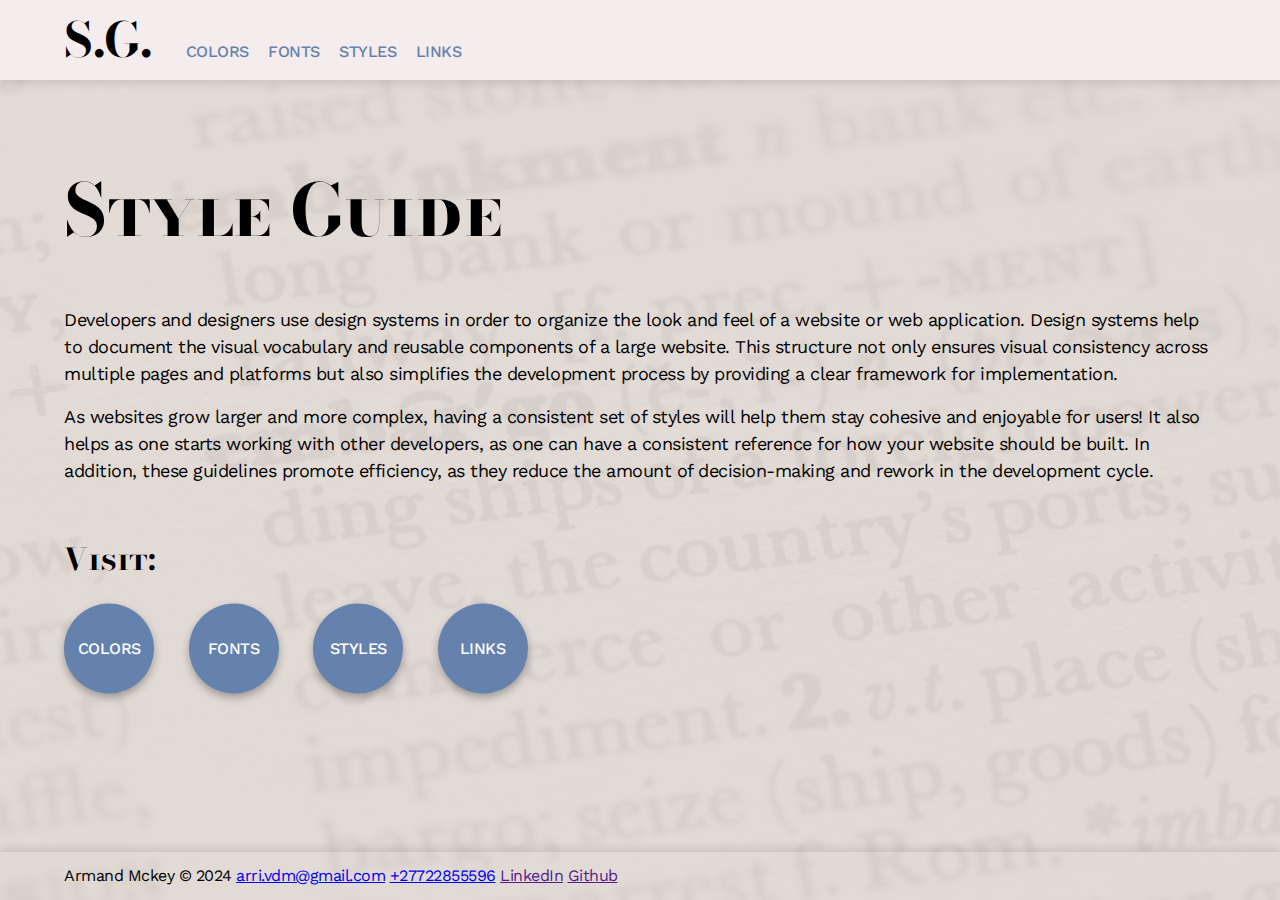
==== index.html @ 3b5c26a3 "Updated navigation" ====
<!DOCTYPE html>
<html lang="en">
<head>
  <meta charset="UTF-8">
  <meta name="viewport" content="width=device-width, initial-scale=1.0">
  <title>Style Guide</title>
  <!-- Google Fonts -->
  <link rel="preconnect" href="https://fonts.googleapis.com">
  <link rel="preconnect" href="https://fonts.gstatic.com" crossorigin>
  <link href="https://fonts.googleapis.com/css2?family=Bodoni+Moda+SC:ital,opsz,wght@0,6..96,400..900;1,6..96,400..900&family=Work+Sans:ital,wght@0,100..900;1,100..900&display=swap" rel="stylesheet">
  <!-- Reset stylesheet -->
  <link rel="stylesheet" href="./css/reset.css">
  <!-- Stylesheet -->
  <link rel="stylesheet" href="./css/style.css">
</head>
<body>
  <!-- Header section with Navigational links -->
  <header class="header">
    <nav>
      <a class="logo" title="Return to Homepage" href="./index.html">S.G.</a>
      <ul>
        <li><a href="#">Colors</a></li>
        <li><a href="#">Fonts</a></li>
        <li><a href="#">Styles</a></li>
        <li><a href="#">Links</a></li>
      </ul>
    </nav>
  </header>

  <!-- Main section with buttons linking to other pages-->
  <main class="home-image">
    <section class="home-content">
      <article>
        <h1>Style Guide</h1>
        <p>Developers and designers use design systems in order to organize the look and feel of a website or web application. Design systems help to document the visual vocabulary and reusable components of a large website. This structure not only ensures visual consistency across multiple pages and platforms but also simplifies the development process by providing a clear framework for implementation.</p>
        <p>As websites grow larger and more complex, having a consistent set of styles will help them stay cohesive and enjoyable for users! It also helps as one starts working with other developers, as one can have a consistent reference for how your website should be built. In addition, these guidelines promote efficiency, as they reduce the amount of decision-making and rework in the development cycle.</p>
      </article>
      <h2>Visit:</h2>
      <nav>
        <a class="button" href="http://">Colors</a>
        <a class="button" href="http://">Fonts</a>
        <a class="button" href="http://">Styles</a>
        <a class="button" href="http://">Links</a>
      </nav>
    </section>
  </main>

  <!-- Footer section with contact details -->
  <footer class="footer">
    <nav>
      <span>Armand Mckey &copy; 2024</span>
      <a href="mailto:arri.vdm@gmail.com">arri.vdm@gmail.com</a>
      <a href="tel:+">+27722855596</a>
      <a href="">LinkedIn</a>
      <a href="">Github</a>
    </nav>
  </footer>

  
</body>
</html>
---- css/style.css ----
/* Global Variables */
/* ---------------- */

:root {
  /* To use => color: var(--color-black); */
  --color-black: rgb(0, 0, 0);
  --color-white: rgb(255, 255, 255);
  --color-dark-blue: rgb(100, 130, 173);
  --color-light-blue: rgb(127, 161, 195);
  --color-dark-beige: rgb(226, 218, 214);
  --color-light-beige: rgb(245, 237, 237);
}

/* Global Styles */
html,
body {
  font-family: 'Work Sans', sans-serif;
  font-optical-sizing: auto;
  font-weight: 400;
  font-size: 16px;
  font-style: normal;
  letter-spacing: -0.5px; 
}

/* Font Styles */
/* ----------- */

h1, h2, h3, h4, h5, h6 {
  font-family: "Bodoni Moda SC", serif;
  font-optical-sizing: auto;
  font-weight: 700;
  font-style: normal;
}

/* 72px */
h1 { 
  font-size: 4.5rem; 
  margin-bottom: 3.75rem;
}
/* 30px */
h2 { 
  font-size: 1.875rem; 
}
/* 24px */
h3 { 
  font-size: 1.5rem; 
}
/* 20px */
h4 { 
  font-size: 1.25rem; 
}
/* 18px */
h5 { 
  font-size: 1.125rem; 
}
/* 16px */
h6 { 
  font-size: 1rem; 
}

p {
  line-height: 1.5;
}

/* Homepage */
/* -------- */

/* Background image */
.home-image {
  position: relative;
  background-image: url(../images/text.webp);
  /* Ensures the image covers the entire element */
  background-size: cover;
  /* Centers the background image within the element */
  background-position: center;
  height: 100vh;
}

/* Background image overlay */
.home-image::after {
  /* Required for the pseudo-element to be generated */
  content: '';
  /* Positions the pseudo-element relative to its nearest positioned ancestor */
  position: absolute;
  /* Alignments of the pseudo-element within the container */
  top: 0;
  right: 0;
  bottom: 0;
  left: 0;
  /* Sets the overlay color to white with 50% transparency */
  background-color: rgba(226, 218, 214, 0.95);
  /* Ensures the overlay appears above the background image */ 
  z-index: 1; 
}

/* Header */
/* ------ */

.header {
  position: absolute;
  top: 0;
  z-index: 3;
  width: 90%;
  background-color: var(--color-light-beige);
  padding: 1rem 5%;
  box-shadow: 0px 4px 8px rgba(0, 0, 0, 0.1);
}

/* Make navigation ul and its li's inline */
.header nav > ul, 
.header nav li {
  display: inline;
}

/* The LOGO */
.logo {
  font-family: "Bodoni Moda SC", serif;
  font-optical-sizing: auto;
  font-weight: 700;
  font-style: normal;
  text-decoration: none;
  color: var(--color-black);
  font-size: 3rem; 
  margin-right: 1.875rem;
  cursor: pointer;
  transition: all 0.3s ease;
}

.logo:hover {
  color: var(--color-dark-blue);
  text-decoration: underline;
}

/* Navigational links */
.header li > a {
  text-transform: uppercase;
  text-decoration: none;
  font-weight: 500;
  color: var(--color-dark-blue);
  margin-right: 0.9375rem;
  cursor: pointer;
  transition: all 0.3s ease;
}

.header li > a:hover {
  color: var(--color-light-blue);
  font-weight: 600;
  text-decoration: underline;
}


/* Main Content */
/* ------------ */

.home-content {
  position: relative;
  z-index: 2;
  top: 50%;
  /* Shifts it back up by 50% of its own height */
  transform: translateY(-50%); 
  margin: 0 5%; /* Left & Right: 60px */
}

.home-content article > p:first-of-type {
  font-size: 1.125rem;
  margin-bottom: 1rem;
}

.home-content article > p:nth-of-type(2) {
  font-size: 1.125rem;
  margin-bottom: 3.75rem;
}

/* Buttons */
.home-content nav {
  margin-top: 1.875rem;
}
.button {
  position: relative;
  display: inline-block;
  background-color: var(--color-dark-blue);
  width: 5.625rem;
  height: 5.625rem;
  border-radius: 50%;
  /* Center text horizontally */
  text-align: center;
  /* Same as height to vertically center text */
  line-height: 5.625rem; 
  margin-right: 1.875rem;
  font-size: 1rem;
  text-transform: uppercase;
  overflow: hidden;
  color: var(--color-white);
  font-weight: 500;
  text-decoration: none;
  margin-bottom: 1.875rem;
  box-shadow: 0px 4px 8px rgba(0, 0, 0, 0.3);
  cursor: pointer;
  transition: all 0.3s ease;
}

.button:hover {
  background-color: var(--color-light-blue);
  color: var(--color-black);
  font-weight: 600;
}

.button:active {
  width: 5.3rem;
  height: 5.3rem;
  line-height: 5.3rem; 
  box-shadow: 0px 2px 4px rgba(0, 0, 0, 0.15);
}

/* Footer */
/* ------ */

.footer {
  position: absolute;
  z-index: 3;
  bottom: 0;
  width: 90%;
  background-color: --;
  padding: 1rem 5%;
  box-shadow: 0px -4px 8px rgba(0, 0, 0, 0.1);
}
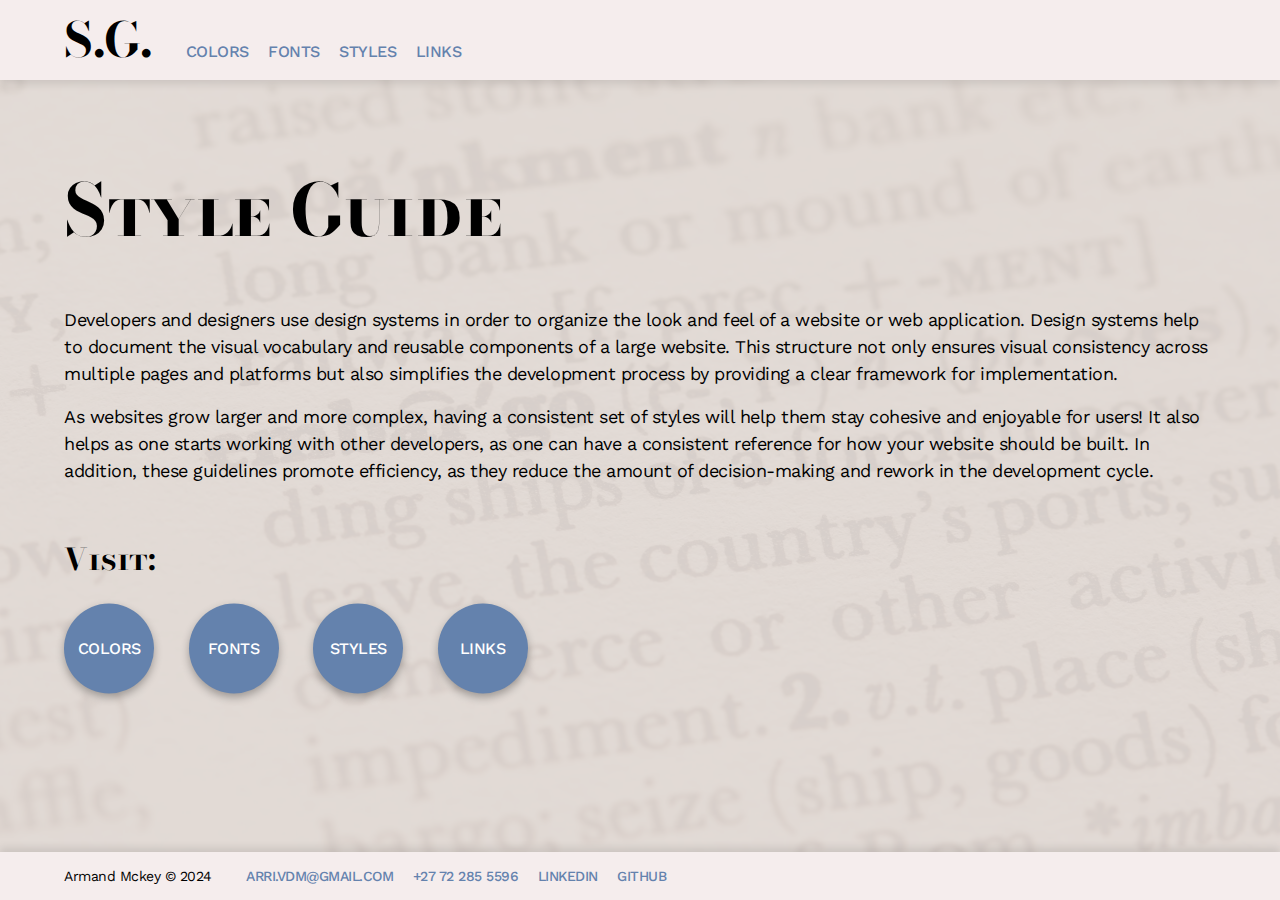
==== commit 4ff67b34: "Homepage Complete" ====
--- a/index.html
+++ b/index.html
@@ -50,9 +50,9 @@
     <nav>
       <span>Armand Mckey &copy; 2024</span>
       <a href="mailto:arri.vdm@gmail.com">arri.vdm@gmail.com</a>
-      <a href="tel:+">+27722855596</a>
-      <a href="">LinkedIn</a>
-      <a href="">Github</a>
+      <a href="tel:+27722855596">+27 72 285 5596</a>
+      <a href="https://www.linkedin.com/in/armand-van-der-merwe-jhb/" target="_blank" rel="noopener noreferrer">LinkedIn</a>
+      <a href="https://github.com/armand-sa" target="_blank" rel="noopener noreferrer">Github</a>
     </nav>
   </footer>
 
--- a/css/style.css
+++ b/css/style.css
@@ -220,7 +220,29 @@
   z-index: 3;
   bottom: 0;
   width: 90%;
-  background-color: --;
+  background-color: var(--color-light-beige);
   padding: 1rem 5%;
   box-shadow: 0px -4px 8px rgba(0, 0, 0, 0.1);
+}
+
+.footer nav > span {
+  margin-right: 1.875rem;
+  font-size: 0.875rem;
+}
+
+.footer nav > a {
+  font-size: 0.875rem;
+  text-transform: uppercase;
+  text-decoration: none;
+  font-weight: 500;
+  color: var(--color-dark-blue);
+  margin-right: 0.9375rem;
+  cursor: pointer;
+  transition: all 0.3s ease;
+}
+
+.footer nav > a:hover {
+  color: var(--color-light-blue);
+  font-weight: 600;
+  text-decoration: underline;
 }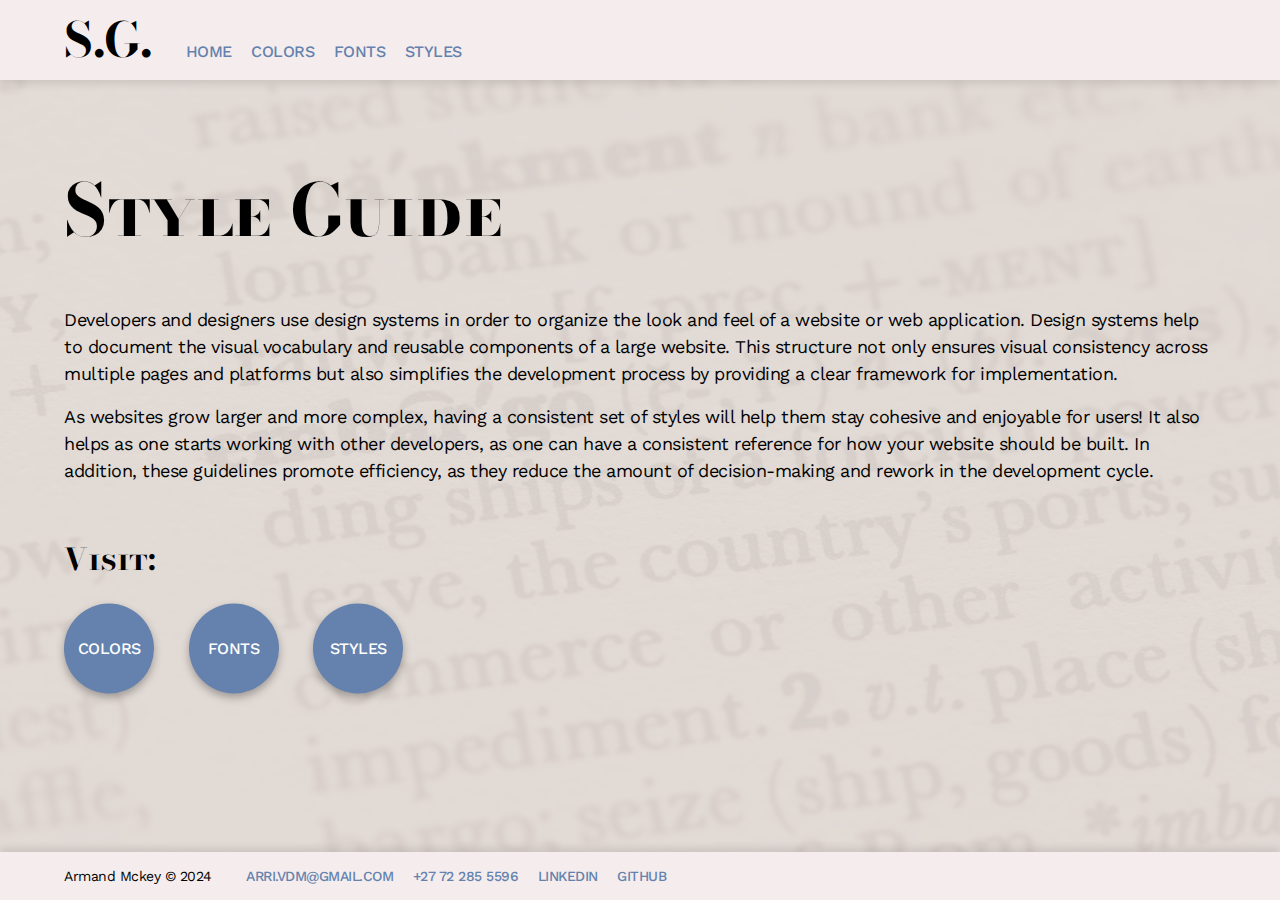
==== commit c7dd6d3e: "Removed page and fixed links" ====
--- a/index.html
+++ b/index.html
@@ -19,15 +19,15 @@
     <nav>
       <a class="logo" title="Return to Homepage" href="./index.html">S.G.</a>
       <ul>
-        <li><a href="#">Colors</a></li>
-        <li><a href="#">Fonts</a></li>
-        <li><a href="#">Styles</a></li>
-        <li><a href="#">Links</a></li>
+        <li><a href="./index.html">Home</a></li>
+        <li><a href="./colors.html">Colors</a></li>
+        <li><a href="./fonts.html">Fonts</a></li>
+        <li><a href="./styles.html">Styles</a></li>
       </ul>
     </nav>
   </header>
 
-  <!-- Main section with buttons linking to other pages-->
+  <!-- Main section -->
   <main class="home-image">
     <section class="home-content">
       <article>
@@ -37,10 +37,9 @@
       </article>
       <h2>Visit:</h2>
       <nav>
-        <a class="button" href="http://">Colors</a>
-        <a class="button" href="http://">Fonts</a>
-        <a class="button" href="http://">Styles</a>
-        <a class="button" href="http://">Links</a>
+        <a class="button" href="./colors.html">Colors</a>
+        <a class="button" href="./fonts.html">Fonts</a>
+        <a class="button" href="./styles.html">Styles</a>
       </nav>
     </section>
   </main>
--- a/css/style.css
+++ b/css/style.css
@@ -175,6 +175,7 @@
 .home-content nav {
   margin-top: 1.875rem;
 }
+
 .button {
   position: relative;
   display: inline-block;
@@ -245,4 +246,210 @@
   color: var(--color-light-blue);
   font-weight: 600;
   text-decoration: underline;
+}
+
+/* ------------------------------------------------------- */
+/* colors Page */
+/* ------------------------------------------------------- */
+
+/* Main Section */
+#intro-paragraph {
+  font-size: 1.125rem;
+  margin-bottom: 3.75rem;
+}
+
+/* Colors Blocks*/
+.home-content > figure div {
+  position: relative;
+  /* Width 400px */
+  width: 25rem;
+  /* 100px */
+  height: 3.125rem;
+}
+
+.home-content > figure div:nth-last-of-type(6) > p,
+.home-content > figure div:nth-last-of-type(5) > p,
+.home-content > figure div:nth-last-of-type(4) > p,
+.home-content > figure div:nth-last-of-type(3) > p,
+.home-content > figure div:nth-last-of-type(2) > p,
+.home-content > figure div:nth-last-of-type(1) > p {
+  position: relative;
+  left: 10px;
+  top: 12px;
+  font-weight: 500;
+}
+
+/* First block - Dark Black */
+.home-content > figure div:nth-last-of-type(6) {
+  background-color: var(--color-black);
+  color: var(--color-white);
+  border-radius: 10px 10px 0 0;
+}
+
+/* Second block - Dark Blue */
+.home-content > figure div:nth-last-of-type(5) {
+  background-color: var(--color-dark-blue);
+  color: var(--color-white);
+}
+
+/* Third block - Light Blue */
+.home-content > figure div:nth-last-of-type(4) {
+  background-color: var(--color-light-blue);
+  color: var(--color-white);
+}
+
+/* Fourth block - Dark Beige */
+.home-content > figure div:nth-last-of-type(3) {
+  background-color: var(--color-dark-beige);
+}
+
+/* Fifth block - Light Beige */
+.home-content > figure div:nth-last-of-type(2) {
+  background-color: var(--color-light-beige);
+}
+
+/* Sixth block - White */
+.home-content > figure div:nth-last-of-type(1) {
+  background-color: var(--color-white);
+  border-radius: 0 0 10px 10px;
+  box-shadow: 0px 4px 8px rgba(0, 0, 0, 0.1);
+}
+
+/* ------------------------------------------------------- */
+/* Fonts Page */
+/* ------------------------------------------------------- */
+
+.home-content > figure div.font-light-beige {
+  background-color: var(--color-light-beige);
+  border-radius: 10px 10px 0 0;
+  position: relative;
+  /* Width 400px */
+  width: 25rem;
+  /* 300px */
+  height: 12.5rem;
+}
+
+.home-content > figure div.font-light-beige.top {
+  border-radius: 10px 10px 0 0;
+  border-bottom: 2px solid var(--color-dark-beige);
+  font-family: "Bodoni Moda SC", serif;
+  font-optical-sizing: auto;
+  font-weight: 400;
+  font-style: normal;
+  font-size: 1.125rem;
+}
+
+.home-content > figure div.font-light-beige.bottom {
+  border-radius: 0 0 10px 10px;
+  font-family: 'Work Sans', sans-serif;
+  font-optical-sizing: auto;
+  font-weight: 400;
+  font-style: normal;
+  letter-spacing: -0.5px; 
+  font-size: 1.125rem;
+  box-shadow: 0px 4px 8px rgba(0, 0, 0, 0.1);
+}
+
+/* Horizontal rules */
+
+.home-content > figure div.font-light-beige.top > hr,
+.home-content > figure div.font-light-beige.bottom > hr {
+  margin-top: 1.5rem;
+  background-color: var(--color-dark-beige);
+  height: 1px;
+}
+
+/* Paragraphs - Top Section */
+.home-content > figure div.font-light-beige.top p:nth-last-of-type(5) {
+  font-weight: 700;
+}
+
+.home-content > figure div.font-light-beige.top p:nth-last-of-type(4) {
+  font-weight: 400;
+}
+
+.home-content > figure div.font-light-beige.top p:nth-last-of-type(2) {
+  font-weight: 500;
+}
+
+.home-content > figure div.font-light-beige.top p:nth-last-of-type(1) {
+  font-weight: 700;
+}
+
+/* Paragraphs - Bottom Section */
+.home-content > figure div.font-light-beige.bottom p:nth-last-of-type(5) {
+  font-weight: 700;
+}
+
+.home-content > figure div.font-light-beige.bottom p:nth-last-of-type(4) {
+  font-weight: 400;
+}
+
+.home-content > figure div.font-light-beige.bottom p:nth-last-of-type(2) {
+  font-weight: 500;
+}
+
+.home-content > figure div.font-light-beige.bottom p:nth-last-of-type(1) {
+  font-weight: 700;
+}
+
+/* ------------------------------------------------------- */
+/* Styles Page */
+/* ------------------------------------------------------- */
+
+#font-style {
+  box-sizing: border-box;
+  background-color: var(--color-light-beige);
+  border-radius: 10px;
+  position: relative;
+  /* Width 400px */
+  width: 25rem;
+  /* 300px */
+  height: 25.5rem;
+  box-shadow: 0px 4px 8px rgba(0, 0, 0, 0.1);
+  padding: 1.875rem;
+}
+
+#font-style > ul li {
+  margin-left: 1.875rem;
+  margin-bottom: 0.625rem;
+}
+
+#font-style strong {
+  font-weight: 700;
+}
+
+#font-style .paragraph-1 {
+  font-family: "Bodoni Moda SC", serif;
+  font-optical-sizing: auto;
+  font-size: 2rem;
+  font-weight: 700;
+  padding-left: 0.9375rem;
+  margin-bottom: 0.625rem;
+  background-color: var(--color-dark-blue);
+  color: var(--color-white);
+  border-radius: 5px;
+  box-shadow: 0px 4px 8px rgba(0, 0, 0, 0.1);
+} 
+
+#font-style .paragraph-2 {
+  font-family: "Bodoni Moda SC", serif;
+  font-optical-sizing: auto;
+  font-size: 1rem;
+  font-weight: 700;
+  padding-left: 0.9375rem;
+  margin-bottom: 0.625rem;
+  background-color: var(--color-dark-blue);
+  color: var(--color-white);
+  border-radius: 5px;
+  box-shadow: 0px 4px 8px rgba(0, 0, 0, 0.1);
+} 
+
+#font-style .paragraph-3 {
+  background-color: var(--color-dark-blue);
+  color: var(--color-white);
+  padding-left: 0.9375rem;
+  margin-bottom: 0.625rem;
+  border-radius: 5px;
+  box-shadow: 0px 4px 8px rgba(0, 0, 0, 0.1);
 }